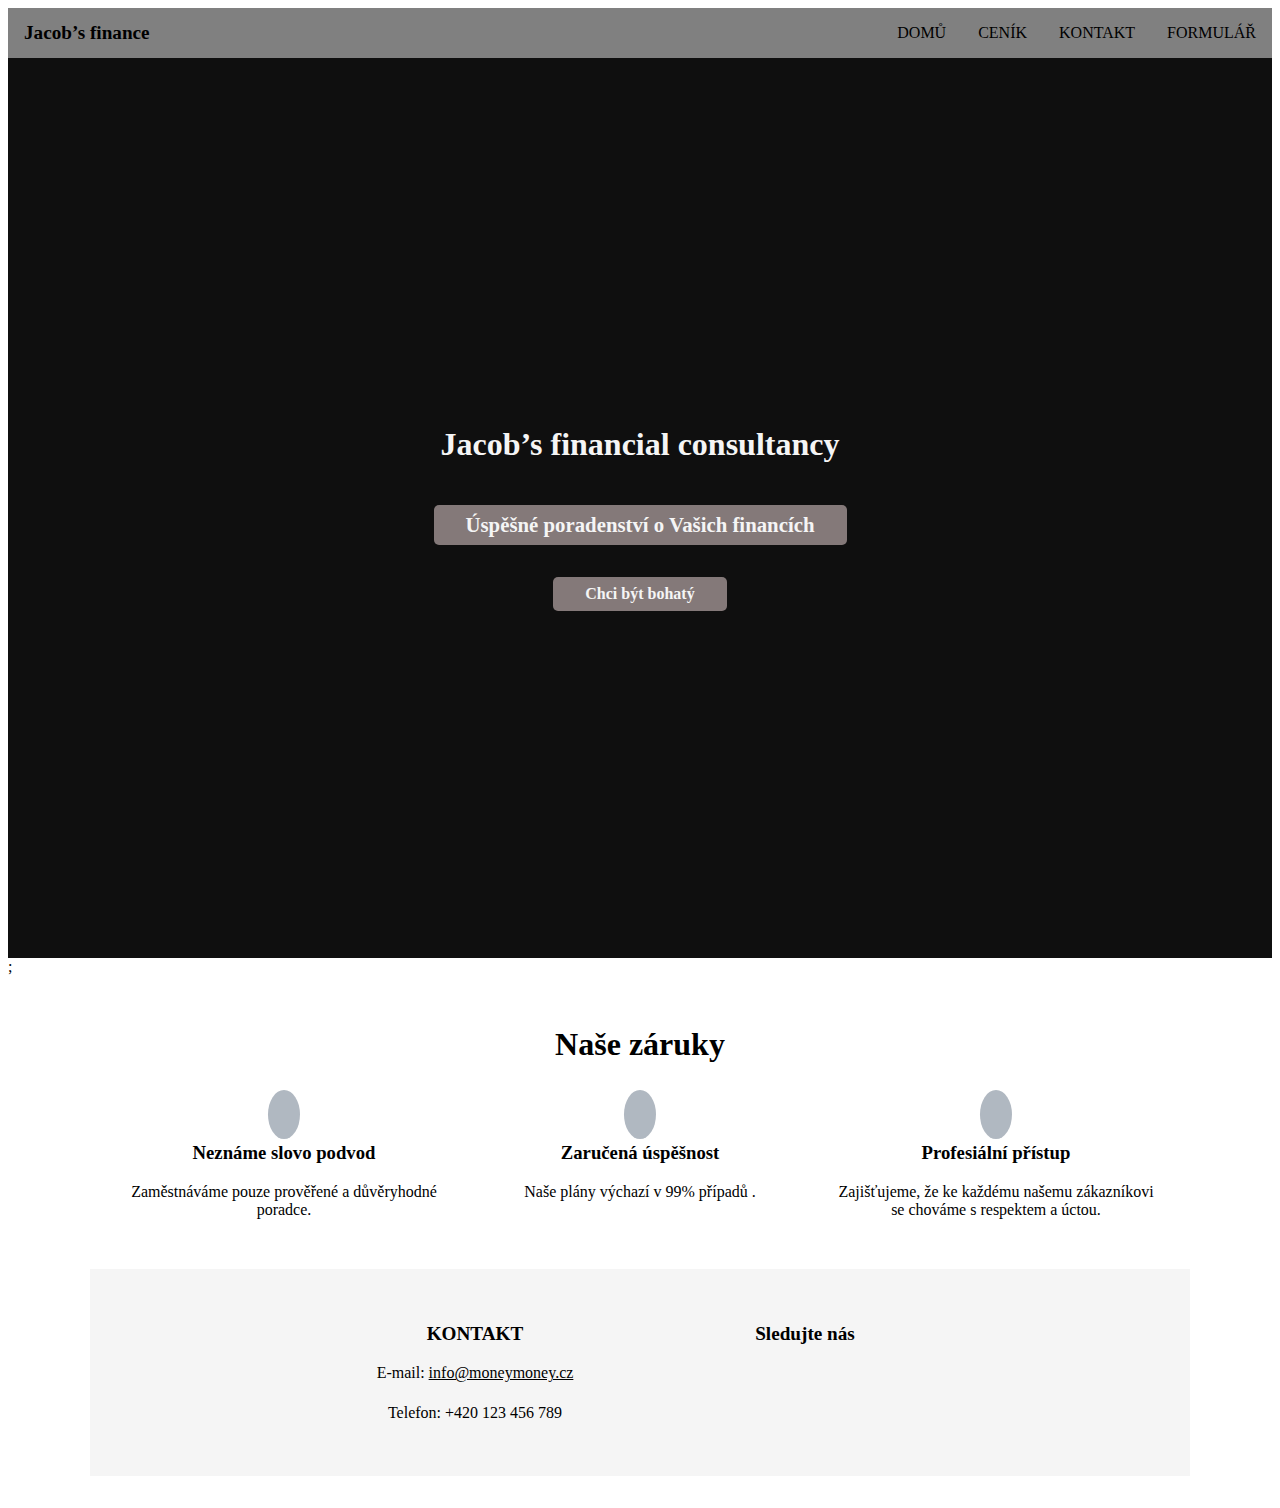
==== index.html @ 27ec9221 "ahoj" ====
<!DOCTYPE html>
<html lang="en">

<head>
    <meta charset="UTF-8">
    <meta name="viewport" content="width=device-width, initial-scale=1.0">
    <title>Menu</title>
    <link rel="stylesheet" href="https://cdnjs.cloudflare.com/ajax/libs/font-awesome/6.6.0/css/all.min.css"
    integrity="sha512-Kc323vGBEqzTmouAECnVceyQqyqdsSiqLQISBL29aUW4U/M7pSPA/gEUZQqv1cwx4OnYxTxve5UMg5GT6L4JJg=="
    crossorigin="anonymous" referrerpolicy="no-referrer" />
    <link rel="stylesheet" href="./style.css">
    <style>
    </style>
</head>

<body>
    <nav id="navbar">

        <div class="logo">
            <i class="fa-solid fa-sack-dollar"></i> Jacob’s finance
        </div>
        <ul>
            <li><a href="#home">DOMŮ</a> </li>
            <li><a href="#ceník">CENÍK</a> </li>
            <li><a href="#contact">KONTAKT</a> </li>
            <li><a href="#formulář">FORMULÁŘ</a> </li>
        </ul>



    </nav>

    <div id="showcase">
        <div class="showcase-content">
            <h1 class="1-heading">Jacob’s financial consultancy</h1>
            <p class="lead btn">Úspěšné poradenství o Vašich financích</p>
            <a href="" class="btn">Chci být bohatý</a>
        </div>
    </div>;
            <section id="what" class="bg-light py-1">
                <div class="container">
                    <h2 class="m-heading text-center">
                        <span class="text-primary">Naše záruky</span>
                        
                    </h2>
                    <div class="items">

                        <div class="item">
                            <i class="fa-solid fa-shield"></i>
                            <h3>Neznáme slovo podvod</h3>
                            <p>Zaměstnáváme pouze prověřené a důvěryhodné poradce.</p>
                        </div>

                        <div class="item">
                            <i class="fa-solid fa-thumbs-up"></i>
                            <h3>Zaručená úspěšnost</h3>
                            <p>Naše plány výchazí v 99% případů .</p>
                        </div>

                        <div class="item">
                            <i class="fa-solid fa-user"></i>
                            <h3>Profesiální přístup </h3>
                            <p>Zajišťujeme, že ke každému našemu zákazníkovi se chováme s respektem a úctou.</p>

                        </div>
                    </div>
                    <!-- https://unsplash.com/photos/person-holding-orange-and-white-plastic-bottle-2OBjpuXHWXY -->
                    <footer>
                        <div class="footer-container">
                            <h3>KONTAKT</h3>
                            <p>E-mail: <a href="mailto:info@moneymoeny.cz">info@moneymoney.cz</a></p>
                            <p>Telefon: +420 123 456 789</p>
                            </div>
                    
                        <div class="footer-container">
                        <h3>Sledujte nás</h3>
                        <a href="#"><i class="fab fa-facebook"></i></a>
                        <a href="#"><i class="fab fa-twitter"></i></a>
                        <a href="#"><i class="fab fa-instagram"></i></a>
                        </div>
                    </footer>

</body>

</html>
---- style.css ----
<style>
 {
    box-sizing: border-box;
    margin: 0;
    padding: 0;

}

body {
    font-family: Verdana, Geneva, Tahoma, sans-serif;
}

#navbar {
    display: flex;
    background-color: grey;
    justify-content: space-between;
    align-items: center;
    height: 50px;

}

#navbar .logo {
    font-weight: bold;
    font-size: larger;
    margin: 0 16px;

}

#navbar ul {
    display: flex;
    list-style: none;
    align-items: center;

}

#navbar ul li a {
    padding: 12px;
    margin: 0 4px;
    text-decoration: none;
    color: black;


}

#navbar ul li a:hover {
    background-color: rgb(255, 255, 255);
}

#showcase {
    background: #333 url("./img/penizejo.jpg") no-repeat center center/cover;
    height: 100vh;
    color: whitesmoke;
}

#showcase .showcase-content {
    display: flex;
    flex-direction: column;
    text-align: center;
    align-items: center;
    justify-content: center;
    height: 100%;
    padding: 0 2rem;
    background-color: rgba(0, 0, 0, 0.7)
}

#what .items {
    display: flex;
    padding: 1rem;

}

#what .item {
    text-align: center;
    padding: 1rem;
    flex: 1;
    flex-direction: row;
}

#what .items .item i {
    background: #b0b8c1;
    padding: 1rem;
    border-radius: 50%;
    margin-bottom: 1rem;
}
footer {
    background-color: whitesmoke;
    color: black;
    padding: 20px;
    margin-top: 2px;
    display: flex;
    justify-content: space-around;
    flex-wrap: wrap;
    display: flex;
    text-align: center;
    justify-content: center;
}
.footer-container {
    flex: 1;
    padding: 15px;
    max-width: 300px;
    text-align: center;
}

.footer-container h3 {
    font-size: 1.2rem;
    margin-bottom: 10px;
}
.footer-container p, .footer-container a {
    font-size: 1rem;
    line-height: 1.5rem;
    color: black;
}
.footer-container a:hover {
    text-decoration: underline;
}
footer i {
    margin: 0 10px;
    font-size: 1.5rem;
    color: black;
}
body {

    font-family: Cambria, Cochin, Georgia, Times, 'Times New Roman', serif;
}

.l-heading {
    font-size: 4rem;
    margin-bottom: 0.75;
    line-height: 1.1;

}

.lead {
    font-size: 1.3rem;
    margin-bottom: 2rem;
}

.btn {
    display: inline-block;
    color: whitesmoke;
    background-color: #847979;
    padding: 0.5rem 2rem;
    border: none;
    border-radius: 5px;
    text-decoration: none;
    font-weight: bold;


}

.btn:hover {
    background-color: #cbb48b;


}


.container {
    max-width: 1100px;
    margin: auto;
    padding: 0 2rem;
    overflow: hidden;
}

.text-center {
    text-align: center;
}

.m-heading {
    font-size: 2rem;
    margin-bottom: 0.75rem;
    line-height: 1.1;
}

.py-1 {
    padding: 1.5rem 0;
}

.py-2 {
    padding: 2rem 0;
}

.py-3 {
    padding: 3rem 0;
}
footer {
    background-color: whitesmoke;
    color: black;
    padding: 20px;
    margin-top: 2px;
    display: flex;
    justify-content: space-around;
    flex-wrap: wrap;
    display: flex;
    text-align: center;
    justify-content: center;
}
.footer-container {
    flex: 1;
    padding: 15px;
    max-width: 300px;
    text-align: center;
}

.footer-container h3 {
    font-size: 1.2rem;
    margin-bottom: 10px;
}
.footer-container p, .footer-container a {
    font-size: 1rem;
    line-height: 1.5rem;
    color: black;
}
.footer-container a:hover {
    text-decoration: underline;
}
footer i {
    margin: 0 10px;
    font-size: 1.5rem;
    color: black;

</style>
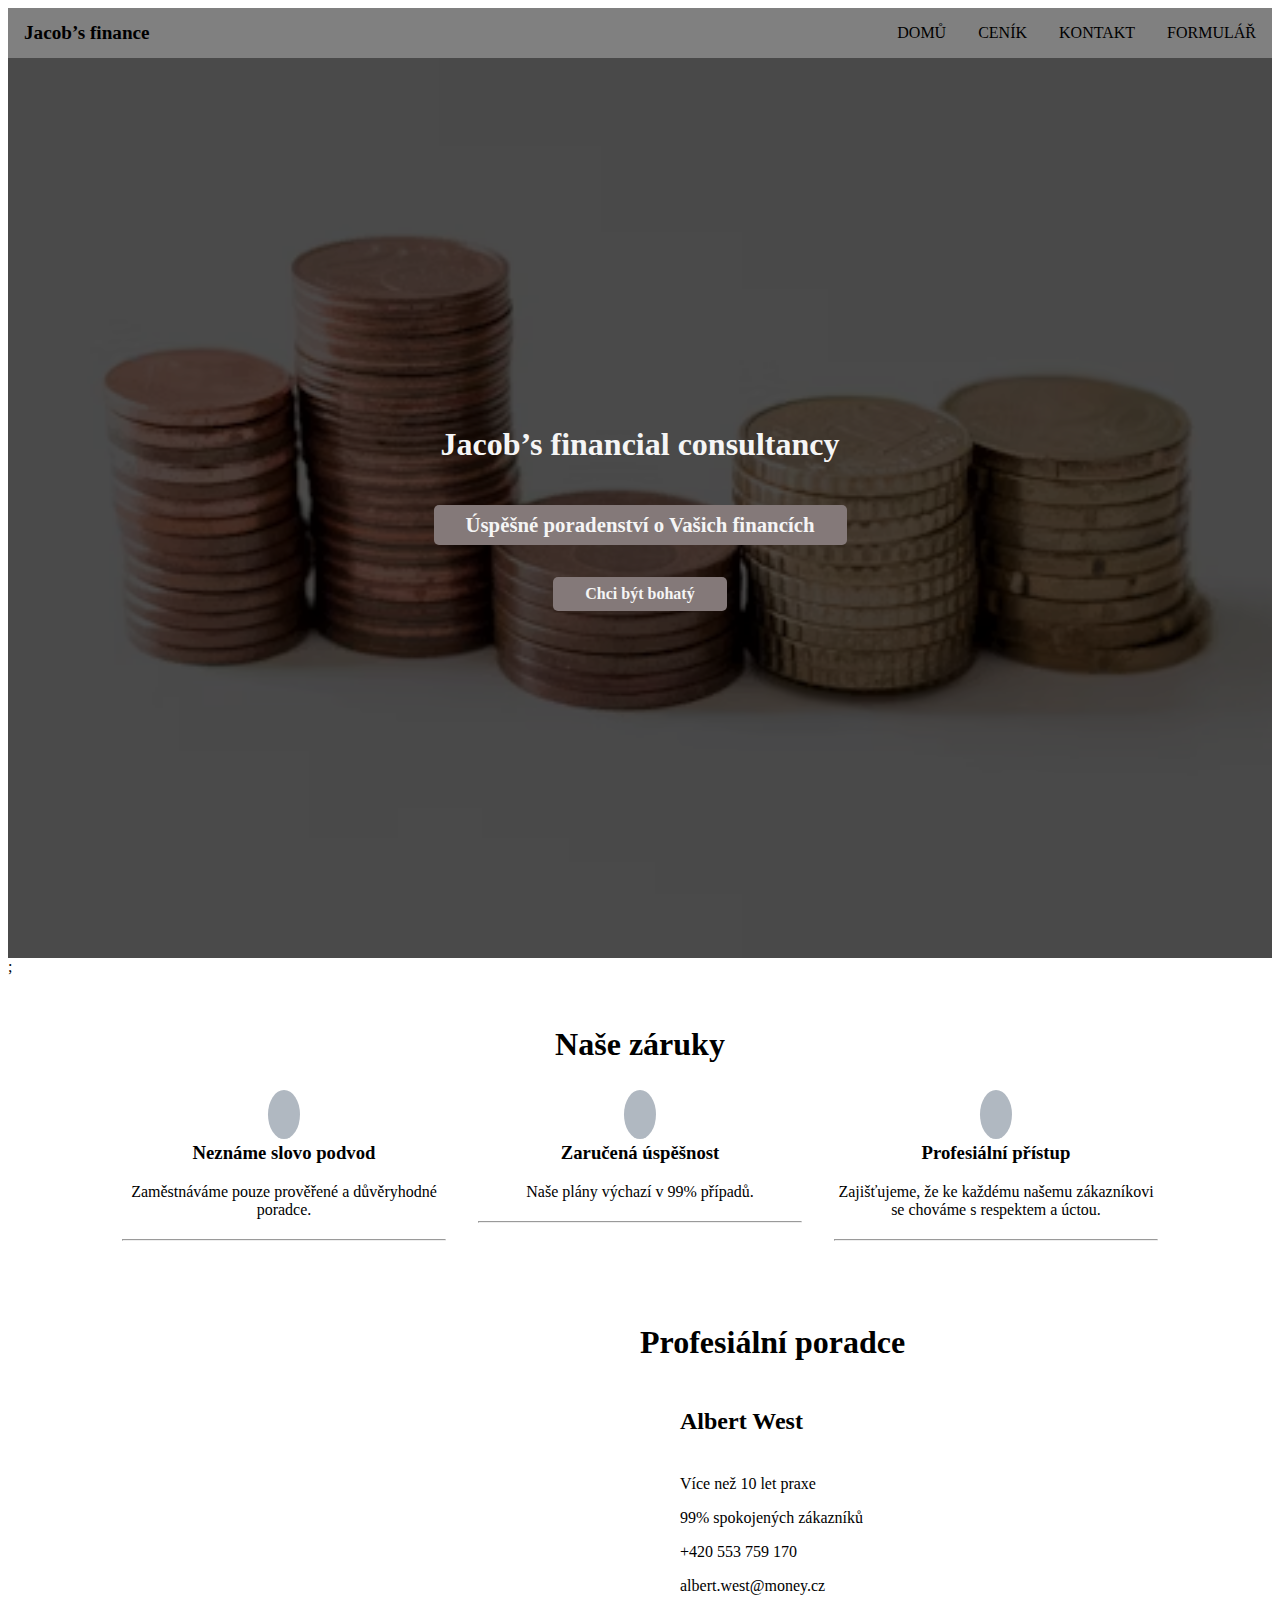
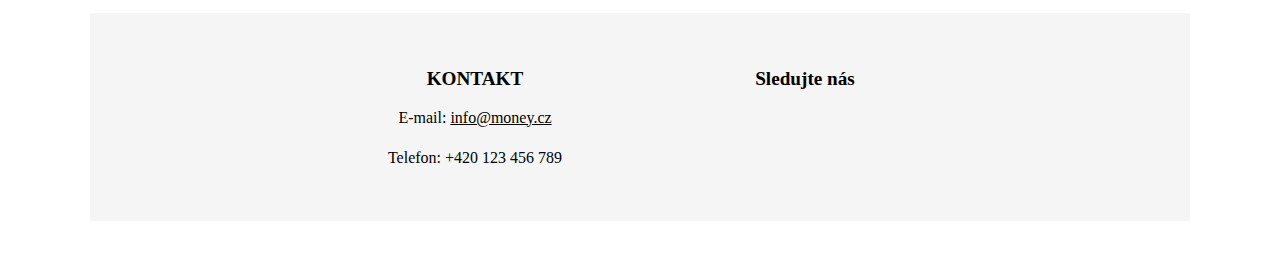
==== commit 4903c927: "misko pro tebe" ====
--- a/index.html
+++ b/index.html
@@ -9,6 +9,7 @@
     integrity="sha512-Kc323vGBEqzTmouAECnVceyQqyqdsSiqLQISBL29aUW4U/M7pSPA/gEUZQqv1cwx4OnYxTxve5UMg5GT6L4JJg=="
     crossorigin="anonymous" referrerpolicy="no-referrer" />
     <link rel="stylesheet" href="./style.css">
+    <link rel="stylesheet" href="./stylformular.css">
     <style>
     </style>
 </head>
@@ -23,13 +24,31 @@
             <li><a href="#home">DOMŮ</a> </li>
             <li><a href="#ceník">CENÍK</a> </li>
             <li><a href="#contact">KONTAKT</a> </li>
-            <li><a href="#formulář">FORMULÁŘ</a> </li>
+            <li><a href="#formular">FORMULÁŘ</a> </li>
+
         </ul>
 
 
 
     </nav>
+</section>
 
+<!-- Modal pro přihlášení/registraci -->
+<div id="accountModal" class="modal">
+    <div class="modal-content">
+        <span class="close">&times;</span>
+        <h2>Přihlášení nebo registrace</h2>
+        <form id="loginForm">
+            <label for="username">Uživatelské jméno:</label>
+            <input type="text" id="username" name="username" required>
+            <label for="password">Heslo:</label>
+            <input type="password" id="password" name="password" required>
+            <button type="submit" class="btn">Přihlásit se</button>
+        </form>
+        <hr>
+        <p>Nemáte účet? <a href="#" id="registerLink">Registrujte se zde.</a></p>
+    </div>
+</div>
     <div id="showcase">
         <div class="showcase-content">
             <h1 class="1-heading">Jacob’s financial consultancy</h1>
@@ -49,26 +68,44 @@
                             <i class="fa-solid fa-shield"></i>
                             <h3>Neznáme slovo podvod</h3>
                             <p>Zaměstnáváme pouze prověřené a důvěryhodné poradce.</p>
+                            <hr>
                         </div>
 
                         <div class="item">
                             <i class="fa-solid fa-thumbs-up"></i>
                             <h3>Zaručená úspěšnost</h3>
-                            <p>Naše plány výchazí v 99% případů .</p>
+                            <p>Naše plány výchazí v 99% případů.</p>
+                            <hr>
                         </div>
 
                         <div class="item">
                             <i class="fa-solid fa-user"></i>
                             <h3>Profesiální přístup </h3>
                             <p>Zajišťujeme, že ke každému našemu zákazníkovi se chováme s respektem a úctou.</p>
-
+<hr>
                         </div>
                     </div>
                     <!-- https://unsplash.com/photos/person-holding-orange-and-white-plastic-bottle-2OBjpuXHWXY -->
+                    <section id="poradce" class="bg-dark">
+                        <div class="container">
+                            <div class="poradce.img"></div>
+                            <div class="poradce-text p-1 bg-dark">
+                                <h2 class="m-heading"><span class="text-primary">Profesiální </span>poradce</h2>
+                                <ul>
+                                    <h2>Albert West</h2>
+                                    <li>Více než 10 let praxe</li>
+                                    <li>99% spokojených zákazníků</li>
+                                    <li><span class="text-primary"><i class="fa-solid fa-square-phone"></i></span> +420 553 759 170</li>
+                                    <li><span class="text-primary"><i class="fa-solid fa-square-envelope"> </i></span>
+                                        albert.west@money.cz</li>
+                                </ul>
+                            </div>
+                        </div>
+                    </section>                     
                     <footer>
                         <div class="footer-container">
                             <h3>KONTAKT</h3>
-                            <p>E-mail: <a href="mailto:info@moneymoeny.cz">info@moneymoney.cz</a></p>
+                            <p>E-mail: <a href="mailto:info@moeny.cz">info@money.cz</a></p>
                             <p>Telefon: +420 123 456 789</p>
                             </div>
                     
@@ -79,7 +116,28 @@
                         <a href="#"><i class="fab fa-instagram"></i></a>
                         </div>
                     </footer>
+    
+                    </body>
+<!-- Skript pro modal -->
+    <script>
+        // Zobrazení modalu
+        const modal = document.getElementById("accountModal");
+        const accountLink = document.querySelector("#navbar ul li a[href='#formular']");
+        const closeModal = document.getElementsByClassName("close")[0];
 
-</body>
+        accountLink.onclick = function (e) {
+            e.preventDefault();
+            modal.style.display = "block";
+        }
 
+        closeModal.onclick = function () {
+            modal.style.display = "none";
+        }
+
+        window.onclick = function (event) {
+            if (event.target == modal) {
+                modal.style.display = "none";
+            }
+        }
+    </script>
 </html>--- a/style.css
+++ b/style.css
@@ -1,5 +1,4 @@
-<style>
- {
+{
     box-sizing: border-box;
     margin: 0;
     padding: 0;
@@ -16,21 +15,18 @@
     justify-content: space-between;
     align-items: center;
     height: 50px;
-
 }
 
 #navbar .logo {
     font-weight: bold;
     font-size: larger;
     margin: 0 16px;
-
 }
 
 #navbar ul {
     display: flex;
     list-style: none;
     align-items: center;
-
 }
 
 #navbar ul li a {
@@ -38,8 +34,6 @@
     margin: 0 4px;
     text-decoration: none;
     color: black;
-
-
 }
 
 #navbar ul li a:hover {
@@ -127,7 +121,6 @@
     font-size: 4rem;
     margin-bottom: 0.75;
     line-height: 1.1;
-
 }
 
 .lead {
@@ -144,14 +137,10 @@
     border-radius: 5px;
     text-decoration: none;
     font-weight: bold;
-
-
 }
 
 .btn:hover {
     background-color: #cbb48b;
-
-
 }
 
 
@@ -183,6 +172,49 @@
 .py-3 {
     padding: 3rem 0;
 }
+input,
+textarea {
+    box-shadow: rgba(0, 0, 0, 0.35) 0px 5px 10px;
+    border: none;
+    background-color: transparent;
+}
+
+input[type="text"],
+input[type="url"],
+textarea {
+    width: 95%;
+}
+
+input[type="radio"] {
+    box-shadow: ;
+}
+#poradce ul {
+    margin: 0.5rem 0;
+    list-style: none;
+}
+
+#poradce li {
+    padding: 0.5rem 0;
+    border-bottom: grey 2px;
+}
+
+#poradce h2 {
+    margin: 1rem 0;
+    padding: 1rem 0;
+}
+
+#poradce .container {
+    display: flex;
+}
+
+#poradce div {
+    flex: 1;
+}
+
+#poradce .poradce-img {
+    background: url("./img/poradce.jpg") no-repeat center center/cover;
+}
+ 
 footer {
     background-color: whitesmoke;
     color: black;
@@ -218,6 +250,7 @@
     margin: 0 10px;
     font-size: 1.5rem;
     color: black;
-
-</style>
-
+    
+    #poradce .poradce-img {
+        display: none;
+    }
--- a/stylformular.css
+++ b/stylformular.css
@@ -0,0 +1,65 @@
+.modal {
+    display: none; /* Skrytý modal ve výchozím stavu */
+    position: fixed; /* Zůstane na místě */
+    z-index: 1; /* Zůstane nad ostatním obsahem */
+    left: 0;
+    top: 0;
+    width: 100%;
+    height: 100%;
+    overflow: auto; /* Přidej scroll v případě potřeby */
+    background-color: rgba(0, 0, 0, 0.5); /* Překryvné pozadí */
+}
+
+.modal-content {
+    background-color: #fefefe;
+    margin: 15% auto; /* Vystředění */
+    padding: 20px;
+    border: 1px solid #888;
+    width: 300px; /* Šířka modalu */
+    border-radius: 10px;
+    text-align: center;
+}
+
+.close {
+    color: #aaa;
+    float: right;
+    font-size: 28px;
+    font-weight: bold;
+}
+
+.close:hover,
+.close:focus {
+    color: black;
+    text-decoration: none;
+    cursor: pointer;
+}
+
+/* Formulář */
+input[type="text"],
+input[type="password"] {
+    width: 100%;
+    padding: 10px;
+    margin: 10px 0;
+    display: inline-block;
+    border: 1px solid #ccc;
+    box-sizing: border-box;
+    border-radius: 5px;
+}
+
+button[type="submit"] {
+    background-color: #ECF4F9;
+    color: black;
+    padding: 10px 20px;
+    border: none;
+    cursor: pointer;
+    font-weight: bold;
+    border-radius: 10px;
+}
+
+button[type="submit"]:hover {
+    background-color: #B3B9BD;
+}
+
+hr {
+    margin: 20px 0;
+} 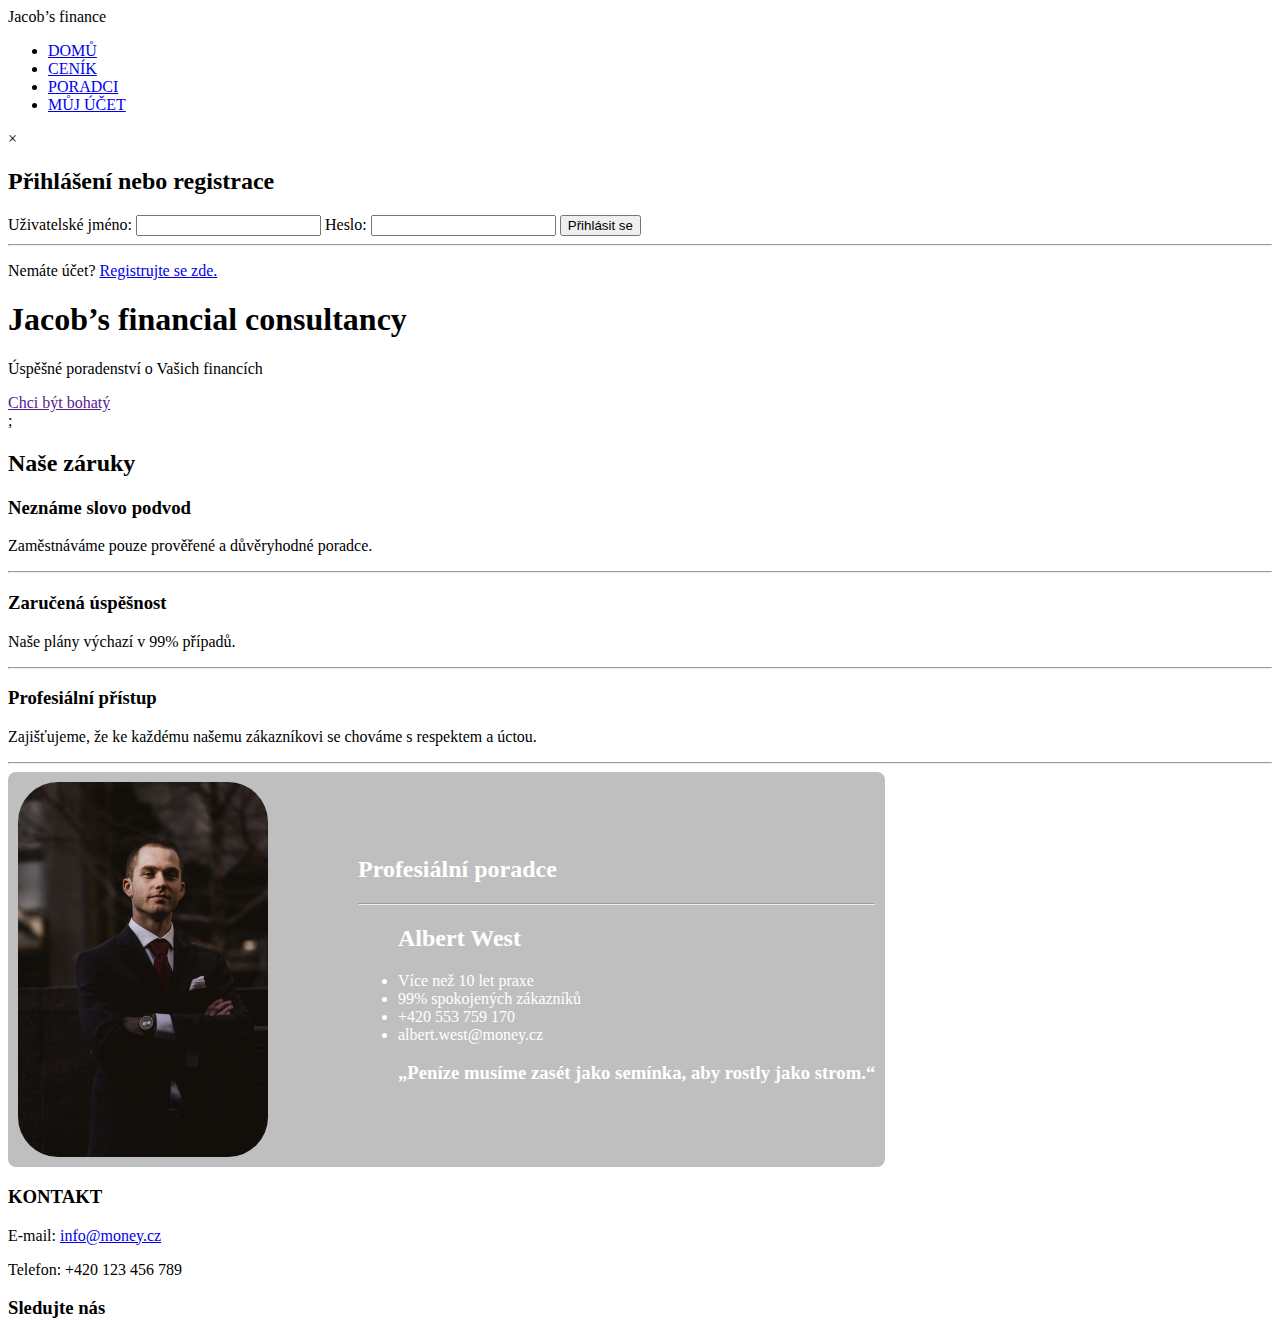
==== commit f742c784: "Add files via upload" ====
--- a/index.html
+++ b/index.html
@@ -1,143 +1,157 @@
-<!DOCTYPE html>
-<html lang="en">
-
-<head>
-    <meta charset="UTF-8">
-    <meta name="viewport" content="width=device-width, initial-scale=1.0">
-    <title>Menu</title>
-    <link rel="stylesheet" href="https://cdnjs.cloudflare.com/ajax/libs/font-awesome/6.6.0/css/all.min.css"
-    integrity="sha512-Kc323vGBEqzTmouAECnVceyQqyqdsSiqLQISBL29aUW4U/M7pSPA/gEUZQqv1cwx4OnYxTxve5UMg5GT6L4JJg=="
-    crossorigin="anonymous" referrerpolicy="no-referrer" />
-    <link rel="stylesheet" href="./style.css">
-    <link rel="stylesheet" href="./stylformular.css">
-    <style>
-    </style>
-</head>
-
-<body>
-    <nav id="navbar">
-
-        <div class="logo">
-            <i class="fa-solid fa-sack-dollar"></i> Jacob’s finance
-        </div>
-        <ul>
-            <li><a href="#home">DOMŮ</a> </li>
-            <li><a href="#ceník">CENÍK</a> </li>
-            <li><a href="#contact">KONTAKT</a> </li>
-            <li><a href="#formular">FORMULÁŘ</a> </li>
-
-        </ul>
-
-
-
-    </nav>
-</section>
-
-<!-- Modal pro přihlášení/registraci -->
-<div id="accountModal" class="modal">
-    <div class="modal-content">
-        <span class="close">&times;</span>
-        <h2>Přihlášení nebo registrace</h2>
-        <form id="loginForm">
-            <label for="username">Uživatelské jméno:</label>
-            <input type="text" id="username" name="username" required>
-            <label for="password">Heslo:</label>
-            <input type="password" id="password" name="password" required>
-            <button type="submit" class="btn">Přihlásit se</button>
-        </form>
-        <hr>
-        <p>Nemáte účet? <a href="#" id="registerLink">Registrujte se zde.</a></p>
-    </div>
-</div>
-    <div id="showcase">
-        <div class="showcase-content">
-            <h1 class="1-heading">Jacob’s financial consultancy</h1>
-            <p class="lead btn">Úspěšné poradenství o Vašich financích</p>
-            <a href="" class="btn">Chci být bohatý</a>
-        </div>
-    </div>;
-            <section id="what" class="bg-light py-1">
-                <div class="container">
-                    <h2 class="m-heading text-center">
-                        <span class="text-primary">Naše záruky</span>
-                        
-                    </h2>
-                    <div class="items">
-
-                        <div class="item">
-                            <i class="fa-solid fa-shield"></i>
-                            <h3>Neznáme slovo podvod</h3>
-                            <p>Zaměstnáváme pouze prověřené a důvěryhodné poradce.</p>
-                            <hr>
-                        </div>
-
-                        <div class="item">
-                            <i class="fa-solid fa-thumbs-up"></i>
-                            <h3>Zaručená úspěšnost</h3>
-                            <p>Naše plány výchazí v 99% případů.</p>
-                            <hr>
-                        </div>
-
-                        <div class="item">
-                            <i class="fa-solid fa-user"></i>
-                            <h3>Profesiální přístup </h3>
-                            <p>Zajišťujeme, že ke každému našemu zákazníkovi se chováme s respektem a úctou.</p>
-<hr>
-                        </div>
-                    </div>
-                    <!-- https://unsplash.com/photos/person-holding-orange-and-white-plastic-bottle-2OBjpuXHWXY -->
-                    <section id="poradce" class="bg-dark">
-                        <div class="container">
-                            <div class="poradce.img"></div>
-                            <div class="poradce-text p-1 bg-dark">
-                                <h2 class="m-heading"><span class="text-primary">Profesiální </span>poradce</h2>
-                                <ul>
-                                    <h2>Albert West</h2>
-                                    <li>Více než 10 let praxe</li>
-                                    <li>99% spokojených zákazníků</li>
-                                    <li><span class="text-primary"><i class="fa-solid fa-square-phone"></i></span> +420 553 759 170</li>
-                                    <li><span class="text-primary"><i class="fa-solid fa-square-envelope"> </i></span>
-                                        albert.west@money.cz</li>
-                                </ul>
-                            </div>
-                        </div>
-                    </section>                     
-                    <footer>
-                        <div class="footer-container">
-                            <h3>KONTAKT</h3>
-                            <p>E-mail: <a href="mailto:info@moeny.cz">info@money.cz</a></p>
-                            <p>Telefon: +420 123 456 789</p>
-                            </div>
-                    
-                        <div class="footer-container">
-                        <h3>Sledujte nás</h3>
-                        <a href="#"><i class="fab fa-facebook"></i></a>
-                        <a href="#"><i class="fab fa-twitter"></i></a>
-                        <a href="#"><i class="fab fa-instagram"></i></a>
-                        </div>
-                    </footer>
-    
-                    </body>
-<!-- Skript pro modal -->
-    <script>
-        // Zobrazení modalu
-        const modal = document.getElementById("accountModal");
-        const accountLink = document.querySelector("#navbar ul li a[href='#formular']");
-        const closeModal = document.getElementsByClassName("close")[0];
-
-        accountLink.onclick = function (e) {
-            e.preventDefault();
-            modal.style.display = "block";
-        }
-
-        closeModal.onclick = function () {
-            modal.style.display = "none";
-        }
-
-        window.onclick = function (event) {
-            if (event.target == modal) {
-                modal.style.display = "none";
-            }
-        }
-    </script>
+<!DOCTYPE html>
+<html lang="en">
+
+<head>
+    <meta charset="UTF-8">
+    <meta name="viewport" content="width=device-width, initial-scale=1.0">
+    <title>Menu</title>
+    <link rel="stylesheet" href="https://cdnjs.cloudflare.com/ajax/libs/font-awesome/6.6.0/css/all.min.css"
+    integrity="sha512-Kc323vGBEqzTmouAECnVceyQqyqdsSiqLQISBL29aUW4U/M7pSPA/gEUZQqv1cwx4OnYxTxve5UMg5GT6L4JJg=="
+    crossorigin="anonymous" referrerpolicy="no-referrer" />
+    <link rel="stylesheet" href="./css/style.css">
+    <link rel="stylesheet" href="./css/stylformular.css">
+    <link rel="stylesheet"  media="screen and (max-width: 768px)" href="./css/mobil.css">
+    <link rel="stylesheet" media="screen and (min-width: 1100px)"  href="./css/widescreen.css">
+    <style>
+    </style>
+</head>
+
+<body>
+    <nav id="navbar">
+
+        <div class="logo">
+            <i class="fa-solid fa-sack-dollar"></i> Jacob’s finance
+        </div>
+        <ul>
+            <li><a href="#home">DOMŮ</a> </li>
+            <li><a href="#ceník">CENÍK</a> </li>
+            <li><a href="#poradci">PORADCI</a> </li>
+            <li><a href="#formular">MŮJ ÚČET</a> </li>
+       
+                
+            </div>
+        </ul>
+       
+
+
+    </nav>
+</section>
+
+<!-- Modal pro přihlášení/registraci -->
+<div id="accountModal" class="modal">
+    <div class="modal-content">
+        <span class="close">&times;</span>
+        <h2>Přihlášení nebo registrace</h2>
+        <form id="loginForm">
+            <label for="username">Uživatelské jméno:</label>
+            <input type="text" id="username" name="username" required>
+            <label for="password">Heslo:</label>
+            <input type="password" id="password" name="password" required>
+            <button type="submit" class="btn">Přihlásit se</button>
+        </form>
+        <hr>
+        <p>Nemáte účet? <a href="#" id="registerLink">Registrujte se zde.</a></p>
+    </div>
+</div>
+    <div id="showcase">
+        <div class="showcase-content">
+            <h1 class="1-heading">Jacob’s financial consultancy</h1>
+            <p class="lead btn">Úspěšné poradenství o Vašich financích</p>
+            <a href="" class="btn">Chci být bohatý</a>
+        </div>
+    </div>;
+            <section id="what" class="bg-light py-1">
+                <div class="container">
+                    <h2 class="m-heading text-center">
+                        <span class="text-primary">Naše záruky</span>
+                        
+                    </h2>
+                    <div class="items">
+
+                        <div class="item">
+                            <i class="fa-solid fa-shield"></i>
+                            <h3>Neznáme slovo podvod</h3>
+                            <p>Zaměstnáváme pouze prověřené a důvěryhodné poradce.</p>
+                            <hr>
+                        </div>
+
+                        <div class="item">
+                            <i class="fa-solid fa-thumbs-up"></i>
+                            <h3>Zaručená úspěšnost</h3>
+                            <p>Naše plány výchazí v 99% případů.</p>
+                            <hr>
+                        </div>
+
+                        <div class="item">
+                            <i class="fa-solid fa-user"></i>
+                            <h3>Profesiální přístup </h3>
+                            <p>Zajišťujeme, že ke každému našemu zákazníkovi se chováme s respektem a úctou.</p>
+<hr>
+                        </div>
+                    </div>
+                    <!-- https://unsplash.com/photos/person-holding-orange-and-white-plastic-bottle-2OBjpuXHWXY -->
+                    <section id="poradce" class="bg-dark">
+                        <div class="container">
+                            <div class="poradce.img">
+                                <div style="display: flex; align-items: center;">
+                                    <div style="display: flex; align-items: center; background-color: #bfbfbf; color: white; padding: 10px; border-radius: 8px;">
+                                        <img src="../img/poradce.jpg" alt="poradce" style="width: 250px; height: auto; margin-right: 90px; border-radius: 40px;">
+                                        <div class="poradce-text p-1 bg-dark">
+                                            <h2 class="m-heading"><span class="text-primary">Profesiální </span>poradce</h2>
+                                            <hr>
+                                            <ul>
+                                                <h2>Albert West</h2>
+                                                <li>Více než 10 let praxe</li>
+                                                <li>99% spokojených zákazníků</li>
+                                                <li><span class="text-primary"><i class="fa-solid fa-square-phone"></i></span> +420 553 759 170</li>
+                                                <li><span class="text-primary"><i class="fa-solid fa-square-envelope"> </i></span>
+                                                    albert.west@money.cz</li>
+                                                    <h3>„Peníze musíme zasét jako semínka, aby rostly jako  strom.“</h3>
+                                    </div>
+                                            </ul>
+                                        </div>
+                                            
+                            </div>
+                            </div>
+                           
+                        </div>
+                    </section>                     
+                    <footer>
+                        <div class="footer-container">
+                            <h3>KONTAKT</h3>
+                            <p>E-mail: <a href="mailto:info@moeny.cz">info@money.cz</a></p>
+                            <p>Telefon: +420 123 456 789</p>
+                            </div>
+                    
+                        <div class="footer-container">
+                        <h3>Sledujte nás</h3>
+                        <a href="#"><i class="fab fa-facebook"></i></a>
+                        <a href="#"><i class="fab fa-twitter"></i></a>
+                        <a href="#"><i class="fab fa-instagram"></i></a>
+                        </div>
+                    </footer>
+    
+                    </body>
+<!-- Skript pro modal -->
+    <script>
+        // Zobrazení modalu
+        const modal = document.getElementById("accountModal");
+        const accountLink = document.querySelector("#navbar ul li a[href='#formular']");
+        const closeModal = document.getElementsByClassName("close")[0];
+
+        accountLink.onclick = function (e) {
+            e.preventDefault();
+            modal.style.display = "block";
+        }
+
+        closeModal.onclick = function () {
+            modal.style.display = "none";
+        }
+
+        window.onclick = function (event) {
+            if (event.target == modal) {
+                modal.style.display = "none";
+            }
+        }
+    </script>
 </html>